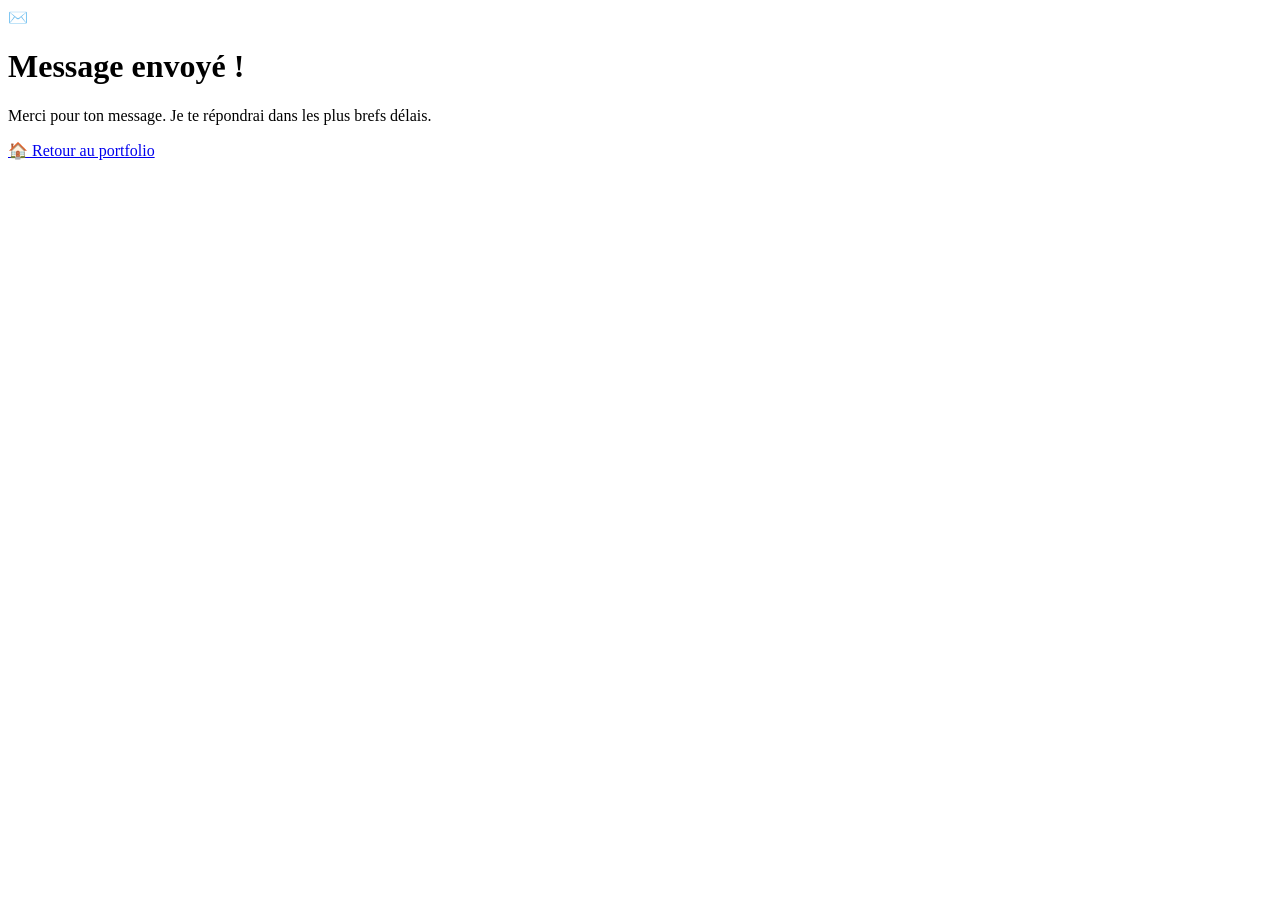
==== html/merci.html @ 77188d15 "aadd:starter" ====
<!DOCTYPE html>
<html lang="fr">
<head>
    <meta charset="UTF-8">
    <meta name="viewport" content="width=device-width, initial-scale=1.0">
    <title>Merci ! | Lucas VERDOUCQ</title>

    <link rel="preconnect" href="https://fonts.googleapis.com">
    <link rel="preconnect" href="https://fonts.gstatic.com" crossorigin>
    <link href="https://fonts.googleapis.com/css2?family=Della+Respira&family=Rokkitt:wght@400;700&display=swap" rel="stylesheet">

    <link rel="stylesheet" href="css/style.css">
    <link rel="icon" type="image/png" href="assets/favicon.png">
</head>
<body>

    <main class="thankyou-page">
        <div class="thankyou-card">
            <div class="thankyou-icon">✉️</div>
            <h1>Message envoyé !</h1>
            <p>Merci pour ton message. Je te répondrai dans les plus brefs délais.</p>
            <a href="index.html" class="btn-cv btn-cv--large">🏠 Retour au portfolio</a>
        </div>
    </main>

    <script>
        // Applique le thème sauvegardé
        const theme = localStorage.getItem('theme');
        if (theme) document.body.classList.add(theme);
    </script>
</body>
</html>
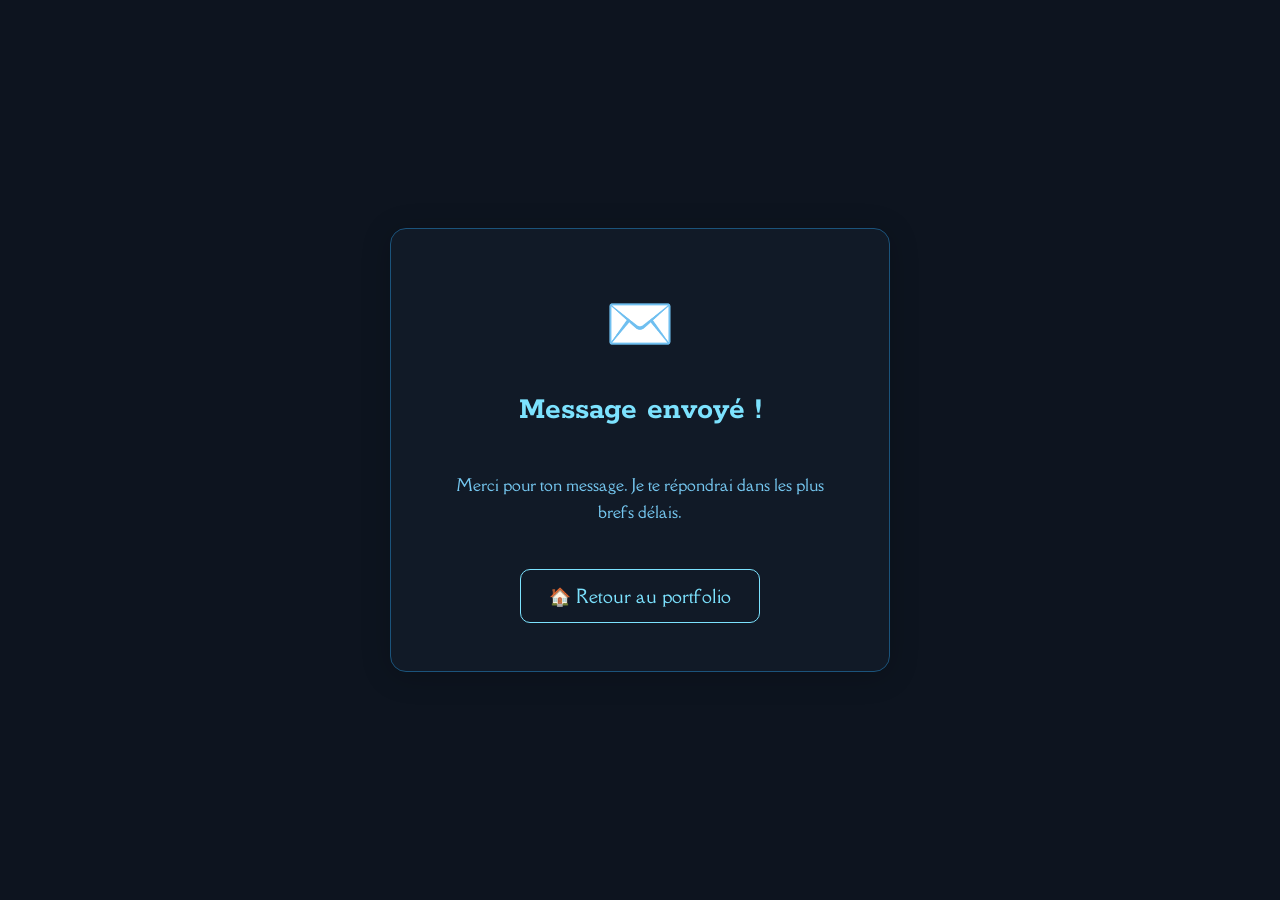
==== commit dd107a1d: "feat : add full push" ====
--- a/html/merci.html
+++ b/html/merci.html
@@ -4,27 +4,22 @@
     <meta charset="UTF-8">
     <meta name="viewport" content="width=device-width, initial-scale=1.0">
     <title>Merci ! | Lucas VERDOUCQ</title>
-
     <link rel="preconnect" href="https://fonts.googleapis.com">
     <link rel="preconnect" href="https://fonts.gstatic.com" crossorigin>
     <link href="https://fonts.googleapis.com/css2?family=Della+Respira&family=Rokkitt:wght@400;700&display=swap" rel="stylesheet">
-
-    <link rel="stylesheet" href="css/style.css">
-    <link rel="icon" type="image/png" href="assets/favicon.png">
+    <link rel="stylesheet" href="../css/style.css">
+    <link rel="icon" type="image/svg+xml" href="../assets/favicon.svg">
 </head>
 <body>
-
     <main class="thankyou-page">
         <div class="thankyou-card">
             <div class="thankyou-icon">✉️</div>
             <h1>Message envoyé !</h1>
             <p>Merci pour ton message. Je te répondrai dans les plus brefs délais.</p>
-            <a href="index.html" class="btn-cv btn-cv--large">🏠 Retour au portfolio</a>
+            <a href="../index.html" class="btn-cv btn-cv--large">🏠 Retour au portfolio</a>
         </div>
     </main>
-
     <script>
-        // Applique le thème sauvegardé
         const theme = localStorage.getItem('theme');
         if (theme) document.body.classList.add(theme);
     </script>
--- a/css/style.css
+++ b/css/style.css
@@ -0,0 +1,455 @@
+/* 1. VARIABLES & THÈMES */
+body {
+    --app-background: #0D141F;
+    --Subtle-Background: #111A27;
+    --UI-element-background: #112840;
+    --Hovered-UI-element-background: #113555;
+    --Active-UI-element-background: #154467;
+    --Subtle-borders-an-separators: #1B537B;
+    --UI-element-border-focus-rings: #1F6692;
+    --Hovered-UI-element-border: #197CAE;
+    --Solid-background: #7CE2FE;
+    --Hovered-solid-background: #A8EEFF;
+    --Low-contrast-text: #75C7F0;
+    --Hight-contrast-text: #C2F3FF;
+    
+    --transition: all 0.3s ease;
+}
+body.light-theme {
+    --app-background: #F9FEFF;
+    --Subtle-Background: #F1FAFD;
+    --UI-element-background: #E1F6FD;
+    --Hovered-UI-element-background: #D1F0FA;
+    --Active-UI-element-background: #BEE7F5;
+    --Subtle-borders-an-separators: #A9DAED;
+    --UI-element-border-focus-rings: #8DCAE3;
+    --Hovered-UI-element-border: #60B3D7;
+    --Solid-background: #7CE2FE;
+    --Hovered-solid-background: #74DAF8;
+    --Low-contrast-text: #00749E;
+    --Hight-contrast-text: #1D3E56;
+}
+/* 2. STYLES DE BASE */
+* {
+    margin: 0;
+    padding: 0;
+    box-sizing: border-box;
+}
+body {
+    font-family: 'Della Respira', serif; 
+    line-height: 1.6;
+    background-color: var(--app-background);
+    color: var(--Hight-contrast-text);
+    transition: var(--transition);
+}
+h1, h2, h3 {
+    font-family: 'Rokkitt', serif; 
+    color: var(--Solid-background);
+    margin-bottom: 1rem;
+    font-weight: 700;
+}
+section {
+    padding: 60px 5%;
+    min-height: 50vh;
+}
+section[id] {
+    scroll-margin-top: 80px; 
+}
+/* 3. HEADER & NAVIGATION */
+header {
+    background: var(--Subtle-Background);
+    padding: 1rem 5%;
+    position: sticky;
+    top: 0;
+    z-index: 1000;
+    border-bottom: 1px solid var(--Subtle-borders-an-separators);
+    transition: background-color var(--transition), border-color var(--transition);
+}
+.header-content {
+    display: flex;
+    align-items: center;
+    justify-content: flex-end; 
+    gap: 20px;
+}
+#back-to-top-home {
+    margin-right: auto;
+    text-decoration: none;
+    font-size: 1.5rem;
+    transition: var(--transition);
+    padding: 5px;
+}
+#back-to-top-home:hover {
+    transform: scale(1.2);
+}
+nav ul {
+    display: flex;
+    list-style: none;
+}
+nav ul li {
+    margin-left: 20px;
+}
+nav ul li a {
+    color: var(--Low-contrast-text);
+    text-decoration: none;
+    transition: var(--transition);
+}
+nav ul li a:hover {
+    color: var(--Solid-background);
+}
+@media (max-width: 600px) {
+    .header-content { flex-wrap: wrap; }
+    nav ul { flex-wrap: wrap; justify-content: center; }
+}
+/* 4. COMPOSANTS */
+#theme-toggle {
+    background: none;
+    border: 1px solid var(--Subtle-borders-an-separators);
+    padding: 8px;
+    border-radius: 50%;
+    cursor: pointer;
+    font-size: 1.2rem;
+    color: var(--Low-contrast-text);
+    transition: var(--transition);
+    display: flex;
+    align-items: center;
+    justify-content: center;
+}
+#theme-toggle:hover {
+    background-color: var(--UI-element-background);
+    border-color: var(--UI-element-border-focus-rings);
+    color: var(--Solid-background);
+}
+body.light-theme .icon-moon {
+    display: none !important;
+}
+body.light-theme .icon-sun {
+    display: block !important;
+}
+article {
+    background: var(--Subtle-Background);
+    border: 1px solid var(--Subtle-borders-an-separators);
+    border-radius: 12px;
+    padding: 1.5rem;
+    transition: var(--transition);
+}
+article:hover {
+    background: var(--UI-element-background);
+    border-color: var(--UI-element-border-focus-rings);
+    transform: translateY(-5px);
+}
+.projects-grid {
+    display: grid;
+    grid-template-columns: repeat(auto-fill, minmax(300px, 1fr));
+    gap: 1.5rem;
+}
+button[type="submit"] {
+    background-color: var(--Solid-background);
+    color: var(--app-background);
+    border: none;
+    padding: 10px 20px;
+    border-radius: 5px;
+    cursor: pointer;
+    font-weight: bold;
+    transition: var(--transition);
+    margin-top: 15px;
+}
+button[type="submit"]:hover {
+    background-color: var(--Hovered-solid-background);
+}
+/* 5. ANIMATIONS */
+.reveal {
+    opacity: 0;
+    transform: translateY(30px);
+    transition: all 0.8s ease-out;
+}
+.reveal-visible {
+    opacity: 1;
+    transform: translateY(0);
+}
+/* 6. SECTION CONTACT */
+#contact {
+    display: flex;
+    flex-direction: column;
+    align-items: center; 
+}
+#contact form {
+    background: var(--Subtle-Background);
+    border: 1px solid var(--Subtle-borders-an-separators);
+    border-radius: 12px;
+    padding: 2.5rem;
+    width: 100%;
+    max-width: 600px;
+    box-shadow: 0 4px 15px rgba(0, 0, 0, 0.2);
+    display: flex;
+    flex-direction: column;
+    gap: 15px;
+}
+#contact input, 
+#contact textarea {
+    width: 100%;
+    padding: 12px;
+    border-radius: 6px;
+    border: 1px solid var(--Subtle-borders-an-separators);
+    background-color: var(--app-background);
+    color: var(--Hight-contrast-text);
+    font-family: inherit;
+    transition: var(--transition);
+}
+#contact input:focus, 
+#contact textarea:focus {
+    outline: none;
+    border-color: var(--UI-element-border-focus-rings);
+    background-color: var(--UI-element-background);
+}
+#contact textarea {
+    min-height: 150px;
+    resize: vertical;
+}
+#contact button[type="submit"] {
+    width: 100%;
+    margin-top: 10px;
+    padding: 15px;
+    font-size: 1.1rem;
+}
+/* 7. SECTION À PROPOS */
+.about-container {
+    display: flex;
+    align-items: center;
+    gap: 3rem;
+    max-width: 900px;
+    margin: 0 auto;
+}
+.about-photo {
+    width: 200px;
+    height: 200px;
+    border-radius: 50%;
+    object-fit: cover;
+    border: 3px solid var(--Solid-background);
+    flex-shrink: 0;
+    box-shadow: 0 0 20px rgba(124, 226, 254, 0.2);
+}
+.about-text {
+    display: flex;
+    flex-direction: column;
+    gap: 0.8rem;
+}
+@media (max-width: 600px) {
+    .about-container {
+        flex-direction: column;
+        align-items: center;
+        text-align: center;
+    }
+}
+/* 8. BOUTON CV */
+.btn-cv {
+    display: inline-flex;
+    align-items: center;
+    gap: 6px;
+    padding: 8px 16px;
+    border-radius: 8px;
+    border: 1px solid var(--Solid-background);
+    color: var(--Solid-background);
+    text-decoration: none;
+    font-family: inherit;
+    font-size: 0.9rem;
+    transition: var(--transition);
+    white-space: nowrap;
+}
+.btn-cv:hover {
+    background-color: var(--Solid-background);
+    color: var(--app-background);
+}
+.btn-cv--large {
+    margin-top: 1.5rem;
+    padding: 12px 28px;
+    font-size: 1.1rem;
+    border-radius: 10px;
+}
+/* 9. BARRE DE LANGUE */
+#lang-toggle {
+    background: none;
+    border: 1px solid var(--Subtle-borders-an-separators);
+    border-radius: 6px;
+    padding: 6px 12px;
+    cursor: pointer;
+    font-size: 0.85rem;
+    color: var(--Low-contrast-text);
+    transition: var(--transition);
+    white-space: nowrap;
+}
+#lang-toggle:hover {
+    background-color: var(--UI-element-background);
+    border-color: var(--UI-element-border-focus-rings);
+    color: var(--Solid-background);
+}
+/* 10. SECTION COMPÉTENCES */
+#competences {
+    text-align: center;
+}
+.skills-container {
+    display: flex;
+    flex-direction: column;
+    gap: 2.5rem;
+    max-width: 900px;
+    margin: 0 auto;
+}
+.skills-category h3 {
+    font-size: 1rem;
+    color: var(--Low-contrast-text);
+    text-transform: uppercase;
+    letter-spacing: 2px;
+    margin-bottom: 1rem;
+}
+.skills-grid {
+    display: flex;
+    flex-wrap: wrap;
+    gap: 1rem;
+    justify-content: center;
+}
+.skill-badge {
+    display: flex;
+    flex-direction: column;
+    align-items: center;
+    gap: 8px;
+    background: var(--Subtle-Background);
+    border: 1px solid var(--Subtle-borders-an-separators);
+    border-radius: 12px;
+    padding: 1rem 1.5rem;
+    width: 100px;
+    transition: var(--transition);
+    cursor: default;
+}
+.skill-badge:hover {
+    background: var(--UI-element-background);
+    border-color: var(--Solid-background);
+    transform: translateY(-4px);
+    box-shadow: 0 0 15px rgba(124, 226, 254, 0.15);
+}
+.skill-badge img {
+    width: 40px;
+    height: 40px;
+    object-fit: contain;
+}
+.skill-badge span {
+    font-size: 0.85rem;
+    color: var(--Low-contrast-text);
+}
+/* 11. PAGE DE REMERCIEMENT */
+.thankyou-page {
+    min-height: 100vh;
+    display: flex;
+    align-items: center;
+    justify-content: center;
+    padding: 2rem;
+}
+.thankyou-card {
+    background: var(--Subtle-Background);
+    border: 1px solid var(--Subtle-borders-an-separators);
+    border-radius: 16px;
+    padding: 3rem;
+    max-width: 500px;
+    width: 100%;
+    text-align: center;
+    display: flex;
+    flex-direction: column;
+    align-items: center;
+    gap: 1.2rem;
+    box-shadow: 0 4px 30px rgba(0, 0, 0, 0.2);
+    animation: fadeInUp 0.6s ease-out;
+}
+.thankyou-icon {
+    font-size: 3.5rem;
+    animation: bounce 1s ease infinite alternate;
+}
+.thankyou-card h1 {
+    font-size: 2rem;
+}
+.thankyou-card p {
+    color: var(--Low-contrast-text);
+    line-height: 1.7;
+}
+@keyframes fadeInUp {
+    from { opacity: 0; transform: translateY(30px); }
+    to   { opacity: 1; transform: translateY(0); }
+}
+@keyframes bounce {
+    from { transform: translateY(0);   }
+    to   { transform: translateY(-8px); }
+}
+/* 12. SECTION PROJETS - MENU */
+.projects-menu {
+    display: flex;
+    justify-content: center;
+    gap: 1rem;
+    margin-bottom: 2rem;
+    flex-wrap: wrap;
+}
+.project-tab {
+    background: none;
+    border: 1px solid var(--Subtle-borders-an-separators);
+    border-radius: 8px;
+    padding: 10px 24px;
+    cursor: pointer;
+    font-family: inherit;
+    font-size: 1rem;
+    color: var(--Low-contrast-text);
+    transition: var(--transition);
+}
+.project-tab:hover {
+    background-color: var(--UI-element-background);
+    border-color: var(--UI-element-border-focus-rings);
+    color: var(--Solid-background);
+}
+.project-tab.active {
+    background-color: var(--UI-element-background);
+    border-color: var(--Solid-background);
+    color: var(--Solid-background);
+}
+.project-card {
+    display: none;
+    max-width: 600px;
+    margin: 0 auto;
+    animation: fadeInUp 0.4s ease-out;
+}
+.project-card.active {
+    display: block;
+}
+.project-card img {
+    width: 100%;
+    border-radius: 8px;
+    margin: 1rem 0;
+}
+.project-tags {
+    display: flex;
+    gap: 0.5rem;
+    flex-wrap: wrap;
+    margin: 1rem 0;
+}
+.project-tags span {
+    background: var(--UI-element-background);
+    border: 1px solid var(--Subtle-borders-an-separators);
+    border-radius: 20px;
+    padding: 4px 12px;
+    font-size: 0.8rem;
+    color: var(--Low-contrast-text);
+}
+.project-links {
+    display: flex;
+    gap: 1rem;
+    margin-top: 1rem;
+}
+.project-links a {
+    color: var(--Solid-background);
+    text-decoration: none;
+    border: 1px solid var(--Solid-background);
+    padding: 6px 16px;
+    border-radius: 6px;
+    font-size: 0.9rem;
+    transition: var(--transition);
+}
+.project-links a:hover {
+    background-color: var(--Solid-background);
+    color: var(--app-background);
+}
+/* font : realtime colors */
+/* color : Radix colors */
